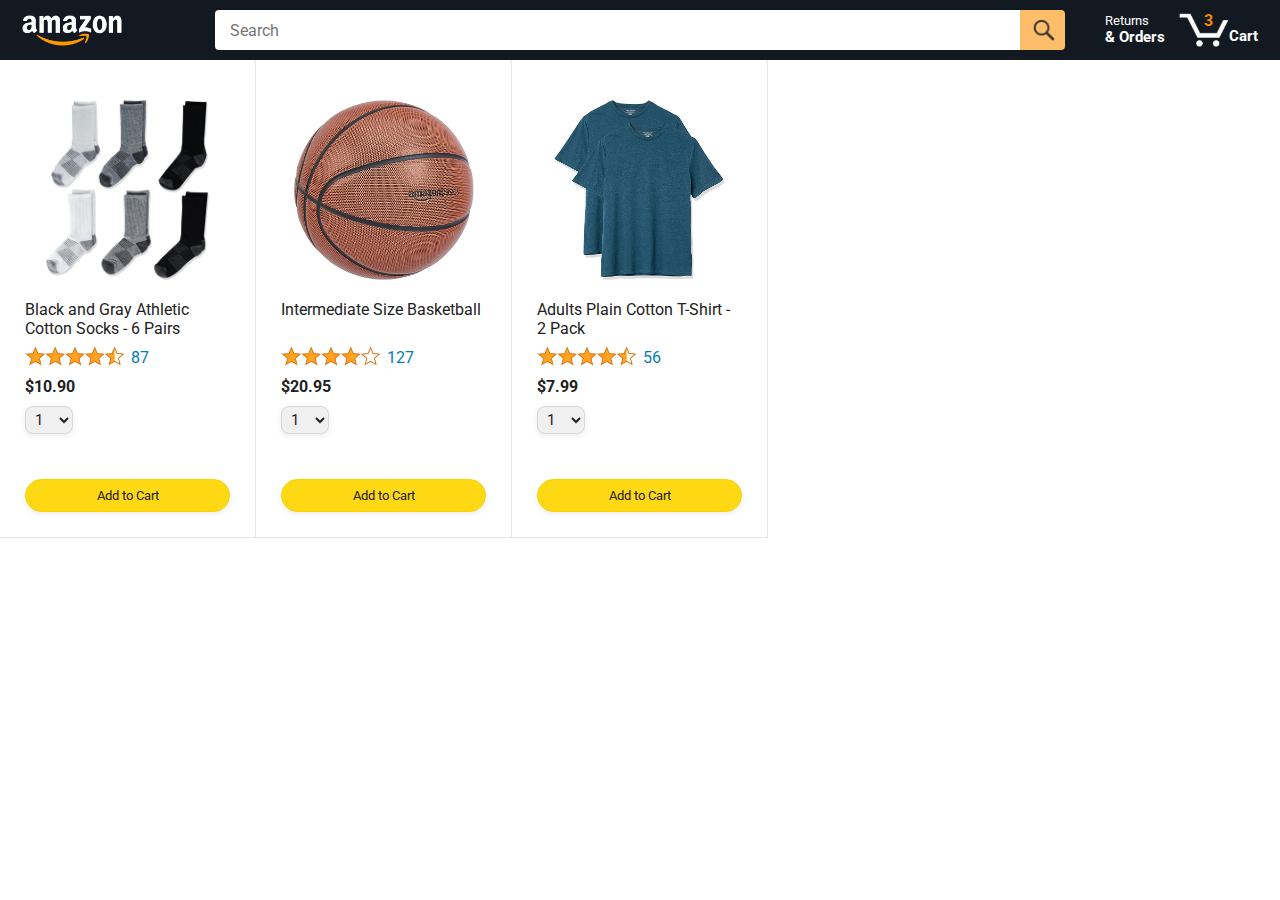
==== amazon.html @ 0a53bfe3 "Add the starting file" ====
<!DOCTYPE html>
<html>
  <head>
    <title>Amazon Project</title>

    <!-- This code is needed for responsive design to work.
      (Responsive design = make the website look good on
      smaller screen sizes like a phone or a tablet). -->
    <meta name="viewport" content="width=device-width, initial-scale=1">

    <!-- Load a font called Roboto from Google Fonts. -->
    <link rel="preconnect" href="https://f onts.googleapis.com">
    <link rel="preconnect" href="https://fonts.gstatic.com" crossorigin>
    <link href="https://fonts.googleapis.com/css2?family=Roboto:wght@400;500;700&display=swap" rel="stylesheet">

    <!-- Here are the CSS files for this page. -->
    <link rel="stylesheet" href="styles/shared/general.css">
    <link rel="stylesheet" href="styles/shared/amazon-header.css">
    <link rel="stylesheet" href="styles/pages/amazon.css">
  </head>
  <body>
    <div class="amazon-header">
      <div class="amazon-header-left-section">
        <a href="amazon.html" class="header-link">
          <img class="amazon-logo"
            src="images/amazon-logo-white.png">
          <img class="amazon-mobile-logo"
            src="images/amazon-mobile-logo-white.png">
        </a>
      </div>

      <div class="amazon-header-middle-section">
        <input class="search-bar" type="text" placeholder="Search">

        <button class="search-button">
          <img class="search-icon" src="images/icons/search-icon.png">
        </button>
      </div>

      <div class="amazon-header-right-section">
        <a class="orders-link header-link" href="orders.html">
          <span class="returns-text">Returns</span>
          <span class="orders-text">& Orders</span>
        </a>

        <a class="cart-link header-link" href="checkout.html">
          <img class="cart-icon" src="images/icons/cart-icon.png">
          <div class="cart-quantity">3</div>
          <div class="cart-text">Cart</div>
        </a>
      </div>
    </div>
    
    <div class="main">
      <div class="products-grid">
        <div class="product-container">
          <div class="product-image-container">
            <img class="product-image"
              src="images/products/athletic-cotton-socks-6-pairs.jpg">
          </div>

          <div class="product-name limit-text-to-2-lines">
            Black and Gray Athletic Cotton Socks - 6 Pairs
          </div>

          <div class="product-rating-container">
            <img class="product-rating-stars"
              src="images/ratings/rating-45.png">
            <div class="product-rating-count link-primary">
              87
            </div>
          </div>

          <div class="product-price">
            $10.90
          </div>

          <div class="product-quantity-container">
            <select>
              <option selected value="1">1</option>
              <option value="2">2</option>
              <option value="3">3</option>
              <option value="4">4</option>
              <option value="5">5</option>
              <option value="6">6</option>
              <option value="7">7</option>
              <option value="8">8</option>
              <option value="9">9</option>
              <option value="10">10</option>
            </select>
          </div>

          <div class="product-spacer"></div>

          <div class="added-to-cart">
            <img src="images/icons/checkmark.png">
            Added
          </div>

          <button class="add-to-cart-button button-primary">
            Add to Cart
          </button>
        </div>

        <div class="product-container">
          <div class="product-image-container">
            <img class="product-image"
              src="images/products/intermediate-composite-basketball.jpg">
          </div>

          <div class="product-name limit-text-to-2-lines">
            Intermediate Size Basketball
          </div>

          <div class="product-rating-container">
            <img class="product-rating-stars"
              src="images/ratings/rating-40.png">
            <div class="product-rating-count link-primary">
              127
            </div>
          </div>

          <div class="product-price">
            $20.95
          </div>

          <div class="product-quantity-container">
            <select>
              <option selected value="1">1</option>
              <option value="2">2</option>
              <option value="3">3</option>
              <option value="4">4</option>
              <option value="5">5</option>
              <option value="6">6</option>
              <option value="7">7</option>
              <option value="8">8</option>
              <option value="9">9</option>
              <option value="10">10</option>
            </select>
          </div>

          <div class="product-spacer"></div>

          <div class="added-to-cart">
            <img src="images/icons/checkmark.png">
            Added
          </div>

          <button class="add-to-cart-button button-primary">
            Add to Cart
          </button>
        </div>

        <div class="product-container">
          <div class="product-image-container">
            <img class="product-image"
              src="images/products/adults-plain-cotton-tshirt-2-pack-teal.jpg">
          </div>

          <div class="product-name limit-text-to-2-lines">
            Adults Plain Cotton T-Shirt - 2 Pack
          </div>

          <div class="product-rating-container">
            <img class="product-rating-stars"
              src="images/ratings/rating-45.png">
            <div class="product-rating-count link-primary">
              56
            </div>
          </div>

          <div class="product-price">
            $7.99
          </div>

          <div class="product-quantity-container">
            <select>
              <option selected value="1">1</option>
              <option value="2">2</option>
              <option value="3">3</option>
              <option value="4">4</option>
              <option value="5">5</option>
              <option value="6">6</option>
              <option value="7">7</option>
              <option value="8">8</option>
              <option value="9">9</option>
              <option value="10">10</option>
            </select>
          </div>

          <div class="product-spacer"></div>

          <div class="added-to-cart">
            <img src="images/icons/checkmark.png">
            Added
          </div>

          <button class="add-to-cart-button button-primary">
            Add to Cart
          </button>
        </div>
      </div>
    </div>
  </body>
</html>
---- styles/shared/general.css ----
body {
  font-family: Roboto, Arial;
  color: rgb(33, 33, 33);
  /* The <body> element has a default margin of 8px
     on all sides. This removes the default margins. */
  margin: 0;
}

/* <p> elements have a default margin on the top
   and bottom. This removes the default margins. */
p {
  margin: 0;
}

button {
  cursor: pointer;
}

select {
  cursor: pointer;
}

input, select, button {
  font-family: Roboto, Arial;
}

.button-primary {
  color: rgb(33, 33, 33);
  background-color: rgb(255, 216, 20);
  border: 1px solid rgb(252, 210, 0);
  border-radius: 8px;
  cursor: pointer;
  box-shadow: 0 2px 5px rgba(213, 217, 217, 0.5);
}

.button-primary:hover {
  background-color: rgb(247, 202, 0);
  border: 1px solid rgb(242, 194, 0);
}

.button-primary:active {
  background: rgb(255, 216, 20);
  border-color: rgb(252, 210, 0);
  box-shadow: none;
}

.button-secondary {
  color: rgb(33, 33, 33);
  background: white;
  border: 1px solid rgb(213, 217, 217);
  border-radius: 8px;
  cursor: pointer;
  box-shadow: 0 2px 5px rgba(213, 217, 217, 0.5);
}

.button-secondary:hover {
  background-color: rgb(247, 250, 250);
}

.button-secondary:active {
  background-color: rgb(237, 253, 255);
  box-shadow: none;
}

/* These styles will limit text to 2 lines. Anything
   beyond 2 lines will be replaced with "..."
   You can find this code by using an A.I. tool or by
   searching in Google.
   https://css-tricks.com/almanac/properties/l/line-clamp/ */
.limit-text-to-2-lines {
  display: -webkit-box;
  -webkit-line-clamp: 2;
  -webkit-box-orient: vertical;
  overflow: hidden;
}

.link-primary {
  color: rgb(1, 124, 182);
  cursor: pointer;
}

.link-primary:hover {
  color: rgb(196, 80, 0);
}

/* Styles for dropdown selectors. */
select {
  color: rgb(33, 33, 33);
  background-color: rgb(240, 240, 240);
  border: 1px solid rgb(213, 217, 217);
  border-radius: 8px;
  padding: 3px 5px;
  font-size: 15px;
  cursor: pointer;
  box-shadow: 0 2px 5px rgba(213, 217, 217, 0.5);
}

select:focus,
input:focus {
  outline: 2px solid rgb(255, 153, 0);
}
---- styles/shared/amazon-header.css ----
.amazon-header {
  background-color: rgb(19, 25, 33);
  color: white;
  padding-left: 15px;
  padding-right: 15px;

  display: flex;
  align-items: center;
  justify-content: space-between;

  position: fixed;
  top: 0;
  left: 0;
  right: 0;
  height: 60px;
}

.amazon-header-left-section {
  width: 180px;
}

@media (max-width: 800px) {
  .amazon-header-left-section {
    width: unset;
  }
}

.header-link {
  display: inline-block;
  padding: 6px;
  border-radius: 2px;
  cursor: pointer;
  text-decoration: none;
  border: 1px solid rgba(0, 0, 0, 0);
}

.header-link:hover {
  border: 1px solid white;
}

.amazon-logo {
  width: 100px;
  margin-top: 5px;
}

.amazon-mobile-logo {
  display: none;
}

@media (max-width: 575px) {
  .amazon-logo {
    display: none;
  }

  .amazon-mobile-logo {
    display: block;
    height: 35px;
    margin-top: 5px;
  }
}

.amazon-header-middle-section {
  flex: 1;
  max-width: 850px;
  margin-left: 10px;
  margin-right: 10px;
  display: flex;
}

.search-bar {
  flex: 1;
  width: 0;
  font-size: 16px;
  height: 38px;
  padding-left: 15px;
  border: none;
  border-top-left-radius: 4px;
  border-bottom-left-radius: 4px;
  border-top-right-radius: 0;
  border-bottom-right-radius: 0;
}

.search-button {
  background-color: rgb(254, 189, 105);
  border: none;
  width: 45px;
  height: 40px;
  border-top-right-radius: 4px;
  border-bottom-right-radius: 4px;
  flex-shrink: 0;
}

.search-icon {
  height: 22px;
  margin-left: 2px;
  margin-top: 3px;
}

.amazon-header-right-section {
  width: 180px;
  flex-shrink: 0;
  display: flex;
  justify-content: end;
}

.orders-link {
  color: white;
}

.returns-text {
  display: block;
  font-size: 13px;
}

.orders-text {
  display: block;
  font-size: 15px;
  font-weight: 700;
}

.cart-link {
  color: white;
  display: flex;
  align-items: center;
  position: relative;
}

.cart-icon {
  width: 50px;
}

.cart-text {
  margin-top: 12px;
  font-size: 15px;
  font-weight: 700;
}

.cart-quantity {
  color: rgb(240, 136, 4);
  font-size: 16px;
  font-weight: 700;

  position: absolute;
  top: 4px;
  left: 22px;
  
  width: 26px;
  text-align: center;
}
---- styles/pages/amazon.css ----
.main {
  margin-top: 60px;
}

.products-grid {
  display: grid;

  /* - In CSS Grid, 1fr means a column will take up the
       remaining space in the grid.
     - If we write 1fr 1fr ... 1fr; 8 times, this will
       divide the grid into 8 columns, each taking up an
       equal amount of the space.
     - repeat(8, 1fr); is a shortcut for repeating "1fr"
       8 times (instead of typing out "1fr" 8 times).
       repeat(...) is a special property that works with
       display: grid; */
  grid-template-columns: repeat(8, 1fr);
}

/* @media is used to create responsive design (making the
   website look good on any screen size). This @media
   means when the screen width is 2000px or less, we
   will divide the grid into 7 columns instead of 8. */
@media (max-width: 2000px) {
  .products-grid {
    grid-template-columns: repeat(7, 1fr);
  }
}

/* This @media means when the screen width is 1600px or
   less, we will divide the grid into 6 columns. */
@media (max-width: 1600px) {
  .products-grid {
    grid-template-columns: repeat(6, 1fr);
  }
}

@media (max-width: 1300px) {
  .products-grid {
    grid-template-columns: repeat(5, 1fr);
  }
}

@media (max-width: 1000px) {
  .products-grid {
    grid-template-columns: repeat(4, 1fr);
  }
}

@media (max-width: 800px) {
  .products-grid {
    grid-template-columns: repeat(3, 1fr);
  }
}

@media (max-width: 575px) {
  .products-grid {
    grid-template-columns: repeat(2, 1fr);
  }
}

@media (max-width: 450px) {
  .products-grid {
    grid-template-columns: 1fr;
  }
}

.product-container {
  padding-top: 40px;
  padding-bottom: 25px;
  padding-left: 25px;
  padding-right: 25px;

  border-right: 1px solid rgb(231, 231, 231);
  border-bottom: 1px solid rgb(231, 231, 231);

  display: flex;
  flex-direction: column;
}

.product-image-container {
  display: flex;
  justify-content: center;
  align-items: center;

  height: 180px;
  margin-bottom: 20px;
}

.product-image {
  /* Images will overflow their container by default. To
    prevent this, we set max-width and max-height to 100%
    so they stay inside their container. */
  max-width: 100%;
  max-height: 100%;
}

.product-name {
  height: 40px;
  margin-bottom: 5px;
}

.product-rating-container {
  display: flex;
  align-items: center;
  margin-bottom: 10px;
}

.product-rating-stars {
  width: 100px;
  margin-right: 6px;
}

.product-rating-count {
  color: rgb(1, 124, 182);
  cursor: pointer;
  margin-top: 3px;
}

.product-price {
  font-weight: 700;
  margin-bottom: 10px;
}

.product-quantity-container {
  margin-bottom: 17px;
}

.product-spacer {
  flex: 1;
}

.added-to-cart {
  color: rgb(6, 125, 98);
  font-size: 16px;

  display: flex;
  align-items: center;
  margin-bottom: 8px;

  /* At first, the "Added to cart" message will
     be invisible. Use JavaScript to change the
     opacity and make it visible. */
  opacity: 0;
}

.added-to-cart img {
  height: 20px;
  margin-right: 5px;
}

.add-to-cart-button {
  width: 100%;
  padding: 8px;
  border-radius: 50px;
}
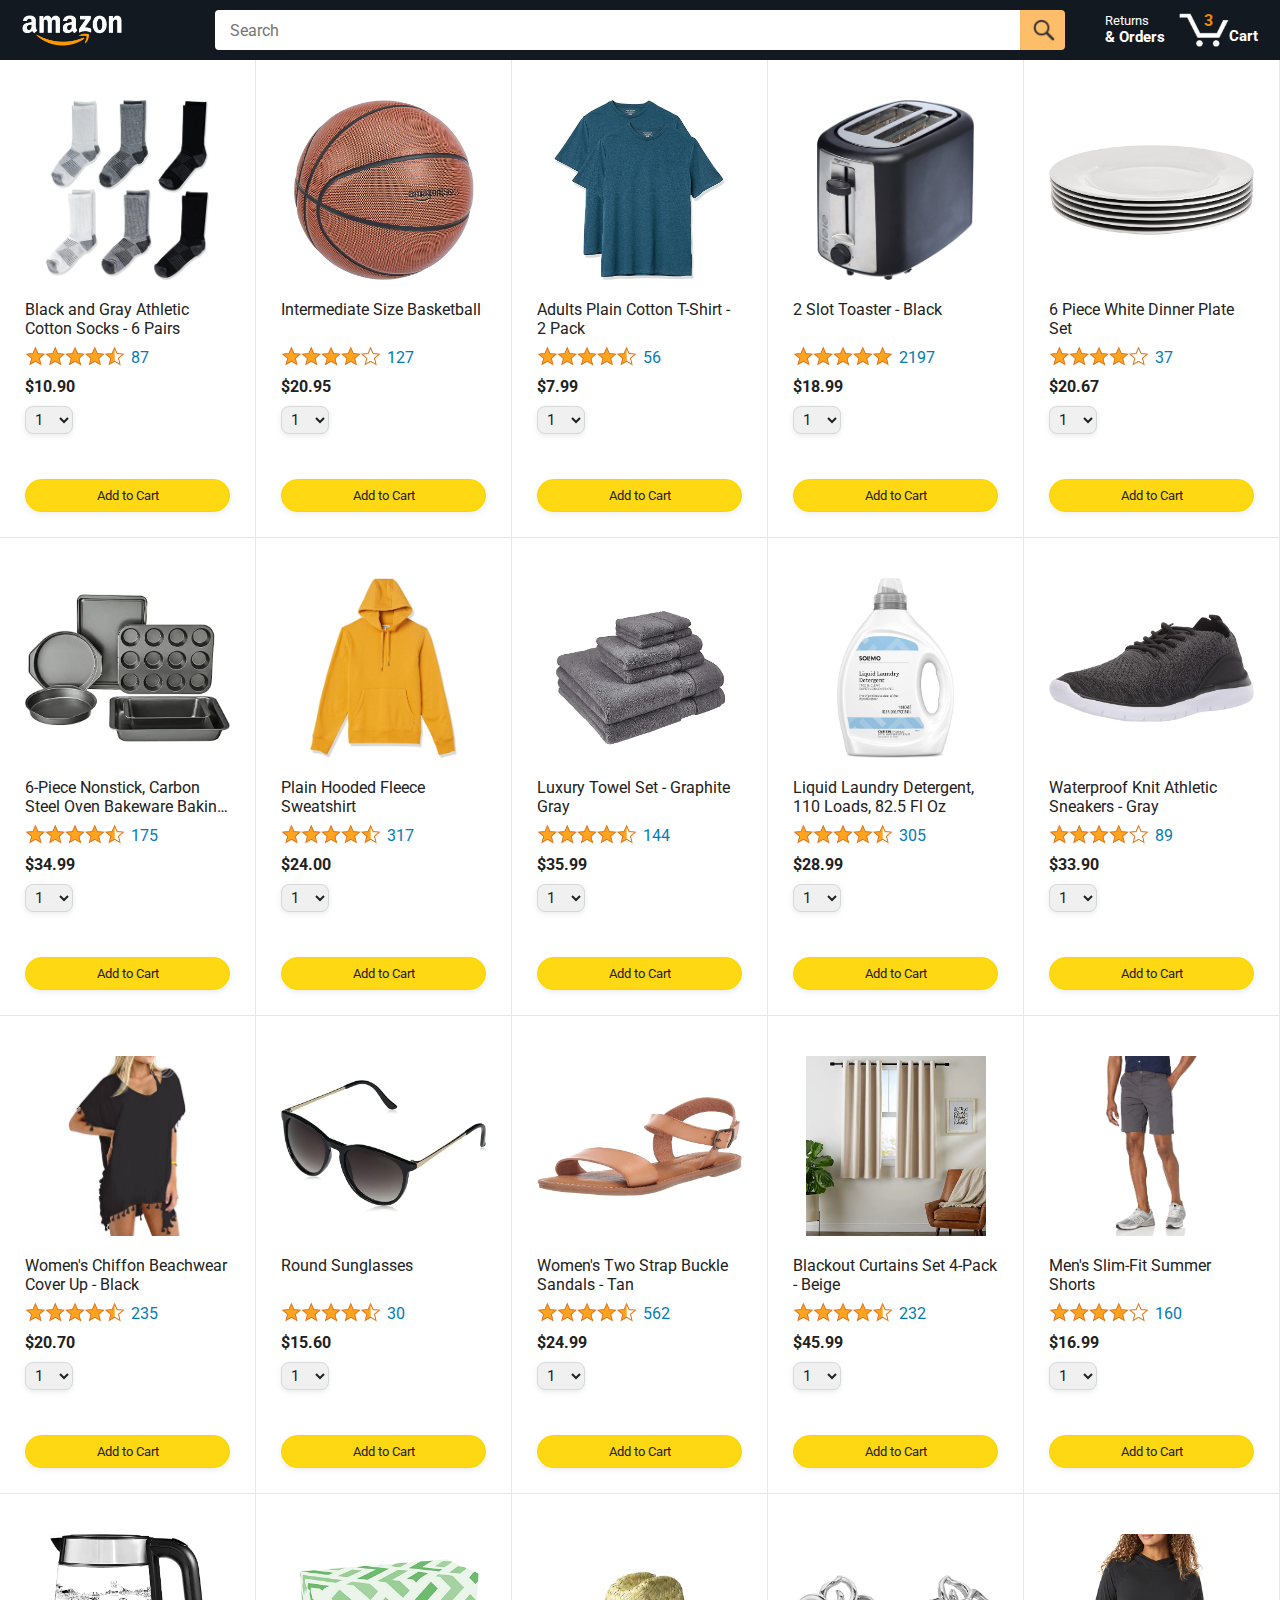
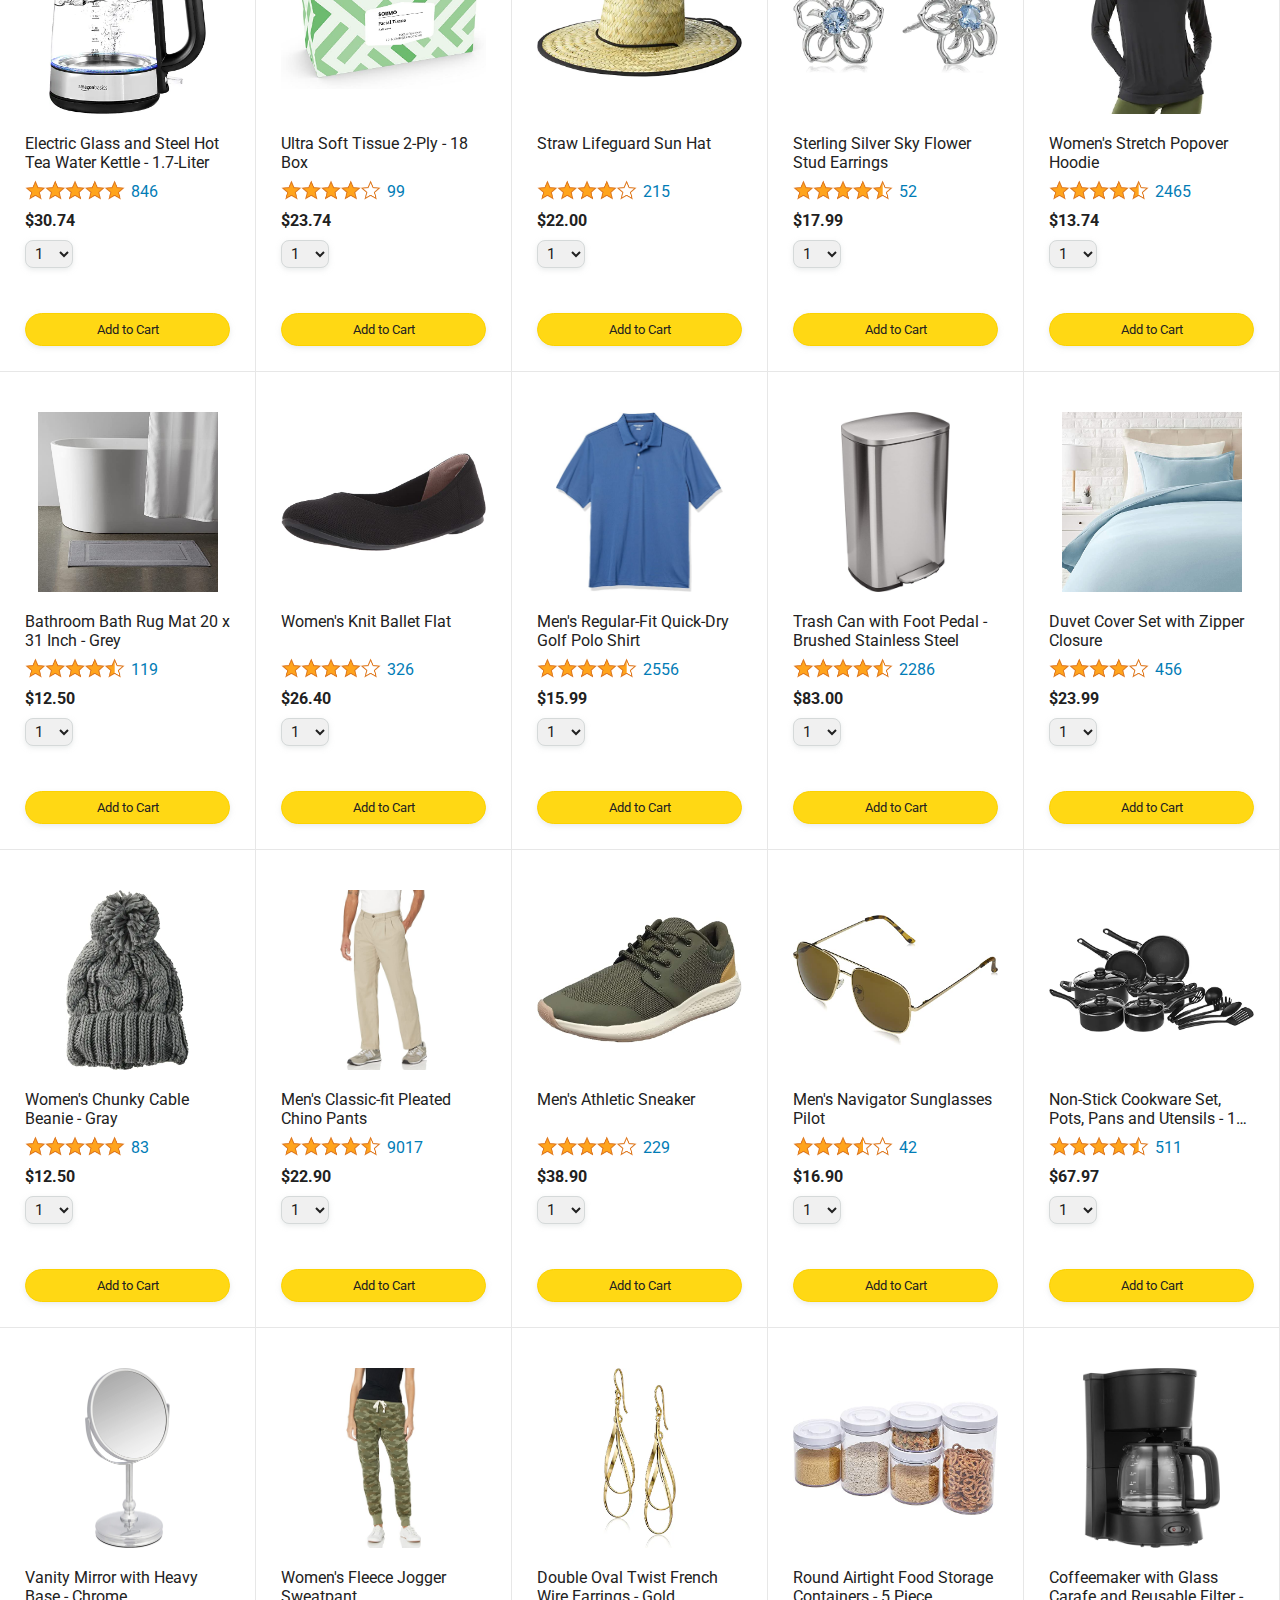
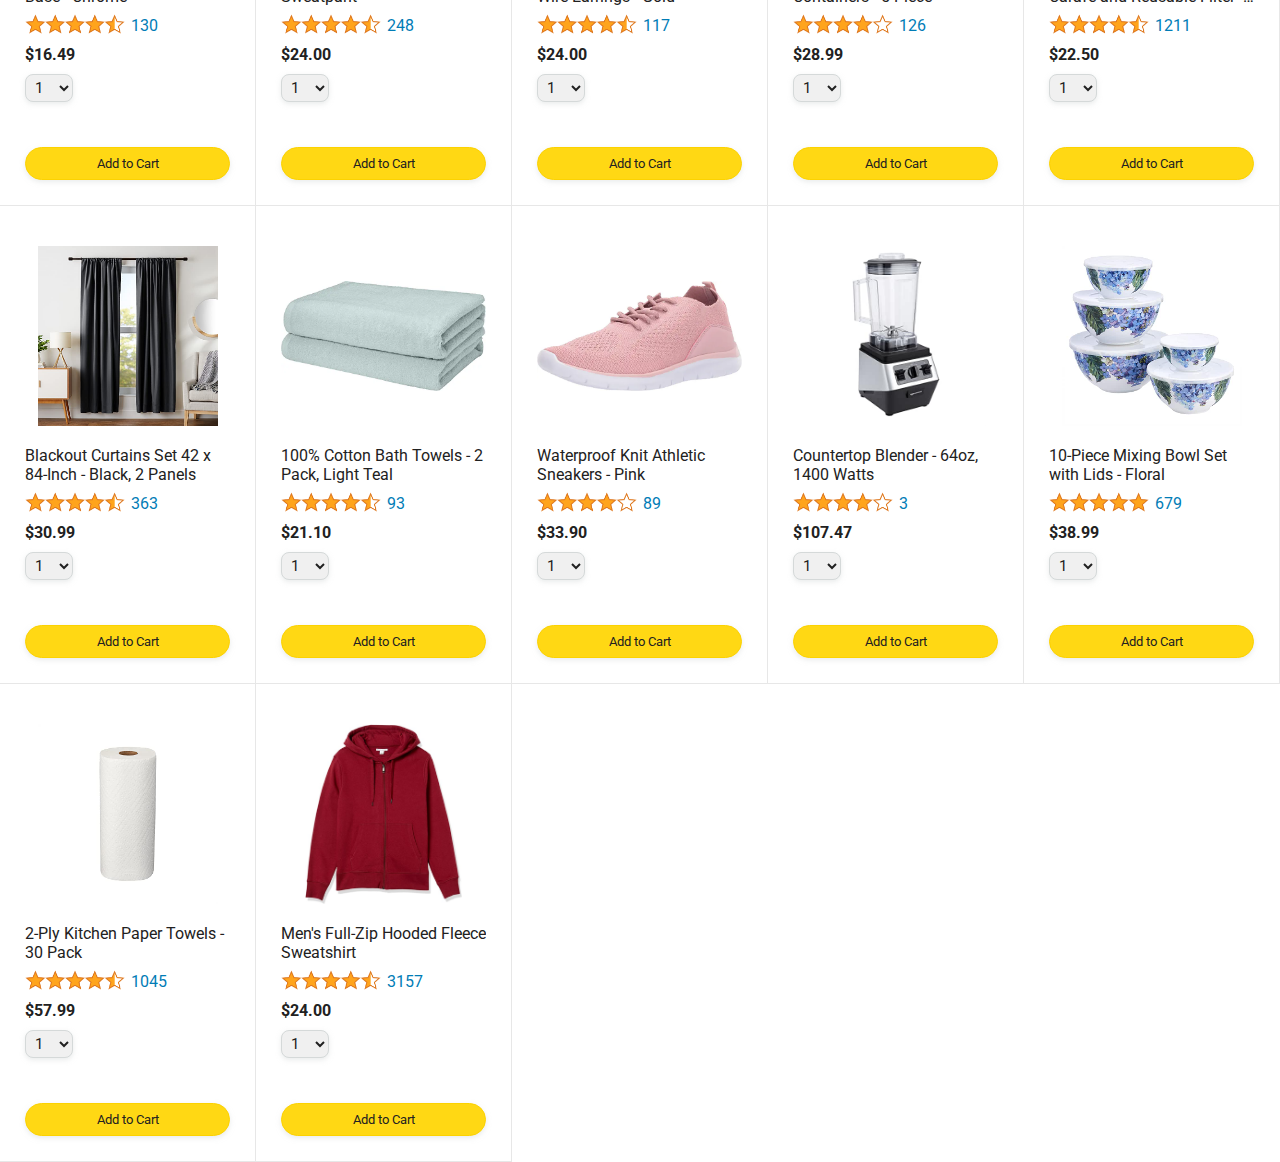
==== commit 55bbc795: "Use products.js file" ====
--- a/amazon.html
+++ b/amazon.html
@@ -52,154 +52,10 @@
     </div>
     
     <div class="main">
-      <div class="products-grid">
-        <div class="product-container">
-          <div class="product-image-container">
-            <img class="product-image"
-              src="images/products/athletic-cotton-socks-6-pairs.jpg">
-          </div>
-
-          <div class="product-name limit-text-to-2-lines">
-            Black and Gray Athletic Cotton Socks - 6 Pairs
-          </div>
-
-          <div class="product-rating-container">
-            <img class="product-rating-stars"
-              src="images/ratings/rating-45.png">
-            <div class="product-rating-count link-primary">
-              87
-            </div>
-          </div>
-
-          <div class="product-price">
-            $10.90
-          </div>
-
-          <div class="product-quantity-container">
-            <select>
-              <option selected value="1">1</option>
-              <option value="2">2</option>
-              <option value="3">3</option>
-              <option value="4">4</option>
-              <option value="5">5</option>
-              <option value="6">6</option>
-              <option value="7">7</option>
-              <option value="8">8</option>
-              <option value="9">9</option>
-              <option value="10">10</option>
-            </select>
-          </div>
-
-          <div class="product-spacer"></div>
-
-          <div class="added-to-cart">
-            <img src="images/icons/checkmark.png">
-            Added
-          </div>
-
-          <button class="add-to-cart-button button-primary">
-            Add to Cart
-          </button>
-        </div>
-
-        <div class="product-container">
-          <div class="product-image-container">
-            <img class="product-image"
-              src="images/products/intermediate-composite-basketball.jpg">
-          </div>
-
-          <div class="product-name limit-text-to-2-lines">
-            Intermediate Size Basketball
-          </div>
-
-          <div class="product-rating-container">
-            <img class="product-rating-stars"
-              src="images/ratings/rating-40.png">
-            <div class="product-rating-count link-primary">
-              127
-            </div>
-          </div>
-
-          <div class="product-price">
-            $20.95
-          </div>
-
-          <div class="product-quantity-container">
-            <select>
-              <option selected value="1">1</option>
-              <option value="2">2</option>
-              <option value="3">3</option>
-              <option value="4">4</option>
-              <option value="5">5</option>
-              <option value="6">6</option>
-              <option value="7">7</option>
-              <option value="8">8</option>
-              <option value="9">9</option>
-              <option value="10">10</option>
-            </select>
-          </div>
-
-          <div class="product-spacer"></div>
-
-          <div class="added-to-cart">
-            <img src="images/icons/checkmark.png">
-            Added
-          </div>
-
-          <button class="add-to-cart-button button-primary">
-            Add to Cart
-          </button>
-        </div>
-
-        <div class="product-container">
-          <div class="product-image-container">
-            <img class="product-image"
-              src="images/products/adults-plain-cotton-tshirt-2-pack-teal.jpg">
-          </div>
-
-          <div class="product-name limit-text-to-2-lines">
-            Adults Plain Cotton T-Shirt - 2 Pack
-          </div>
-
-          <div class="product-rating-container">
-            <img class="product-rating-stars"
-              src="images/ratings/rating-45.png">
-            <div class="product-rating-count link-primary">
-              56
-            </div>
-          </div>
-
-          <div class="product-price">
-            $7.99
-          </div>
-
-          <div class="product-quantity-container">
-            <select>
-              <option selected value="1">1</option>
-              <option value="2">2</option>
-              <option value="3">3</option>
-              <option value="4">4</option>
-              <option value="5">5</option>
-              <option value="6">6</option>
-              <option value="7">7</option>
-              <option value="8">8</option>
-              <option value="9">9</option>
-              <option value="10">10</option>
-            </select>
-          </div>
-
-          <div class="product-spacer"></div>
-
-          <div class="added-to-cart">
-            <img src="images/icons/checkmark.png">
-            Added
-          </div>
-
-          <button class="add-to-cart-button button-primary">
-            Add to Cart
-          </button>
-        </div>
+      <div class="products-grid js-products-grid">  
       </div>
     </div>
+    <script src="data/products.js"></script>
+    <script src="scripts/amazon.js"></script>
   </body>
 </html>
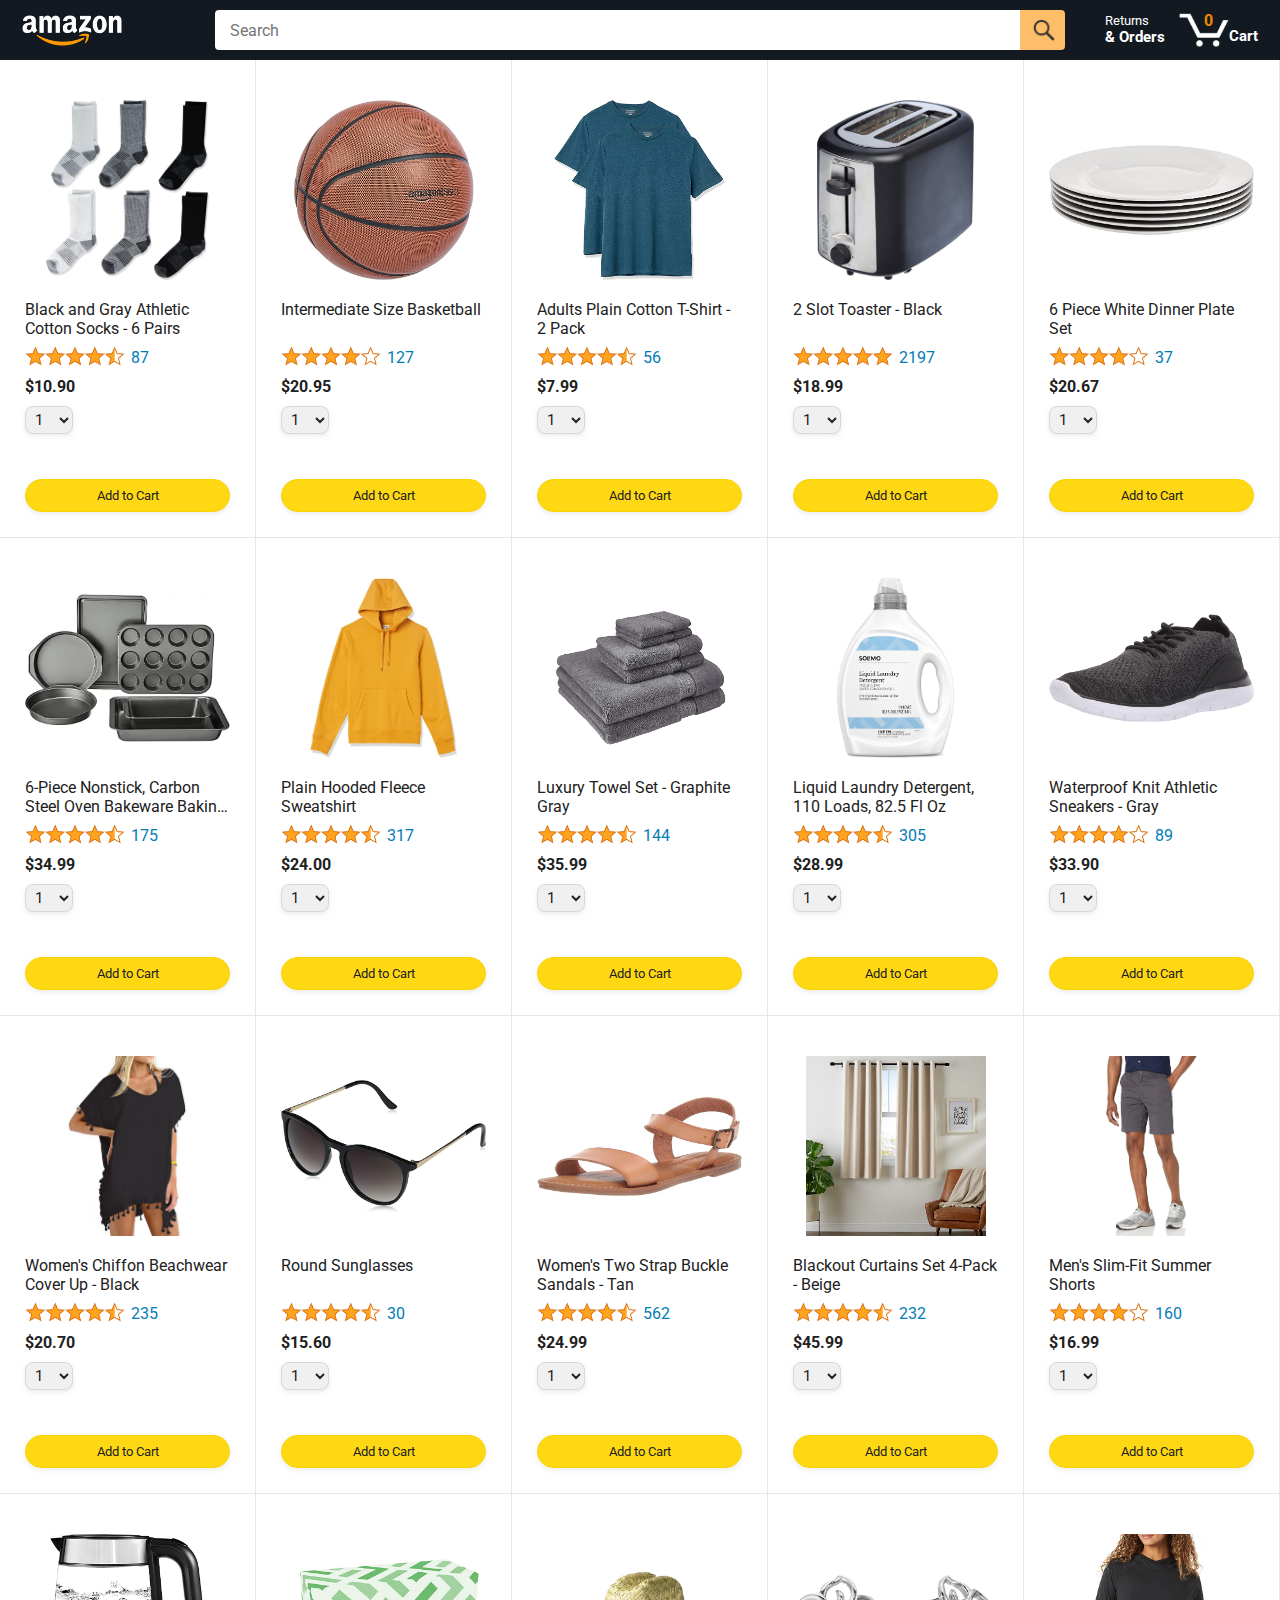
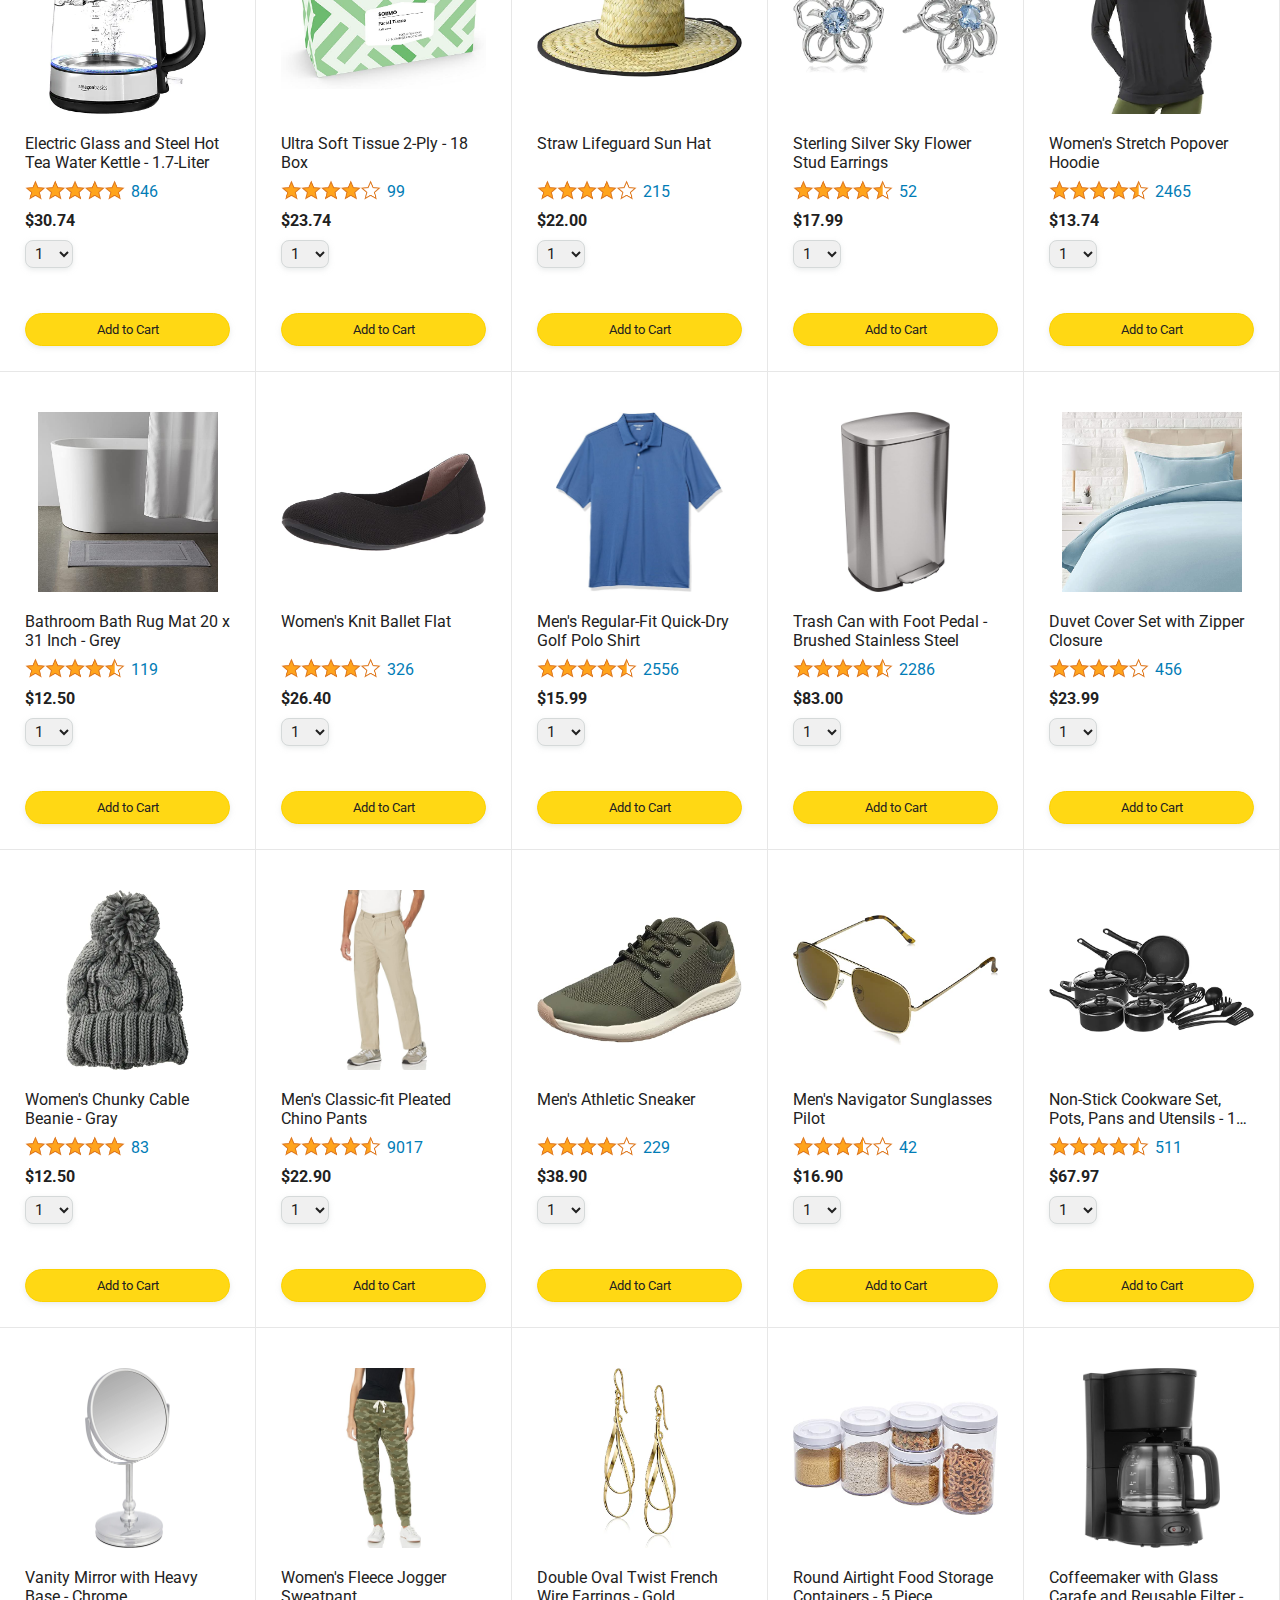
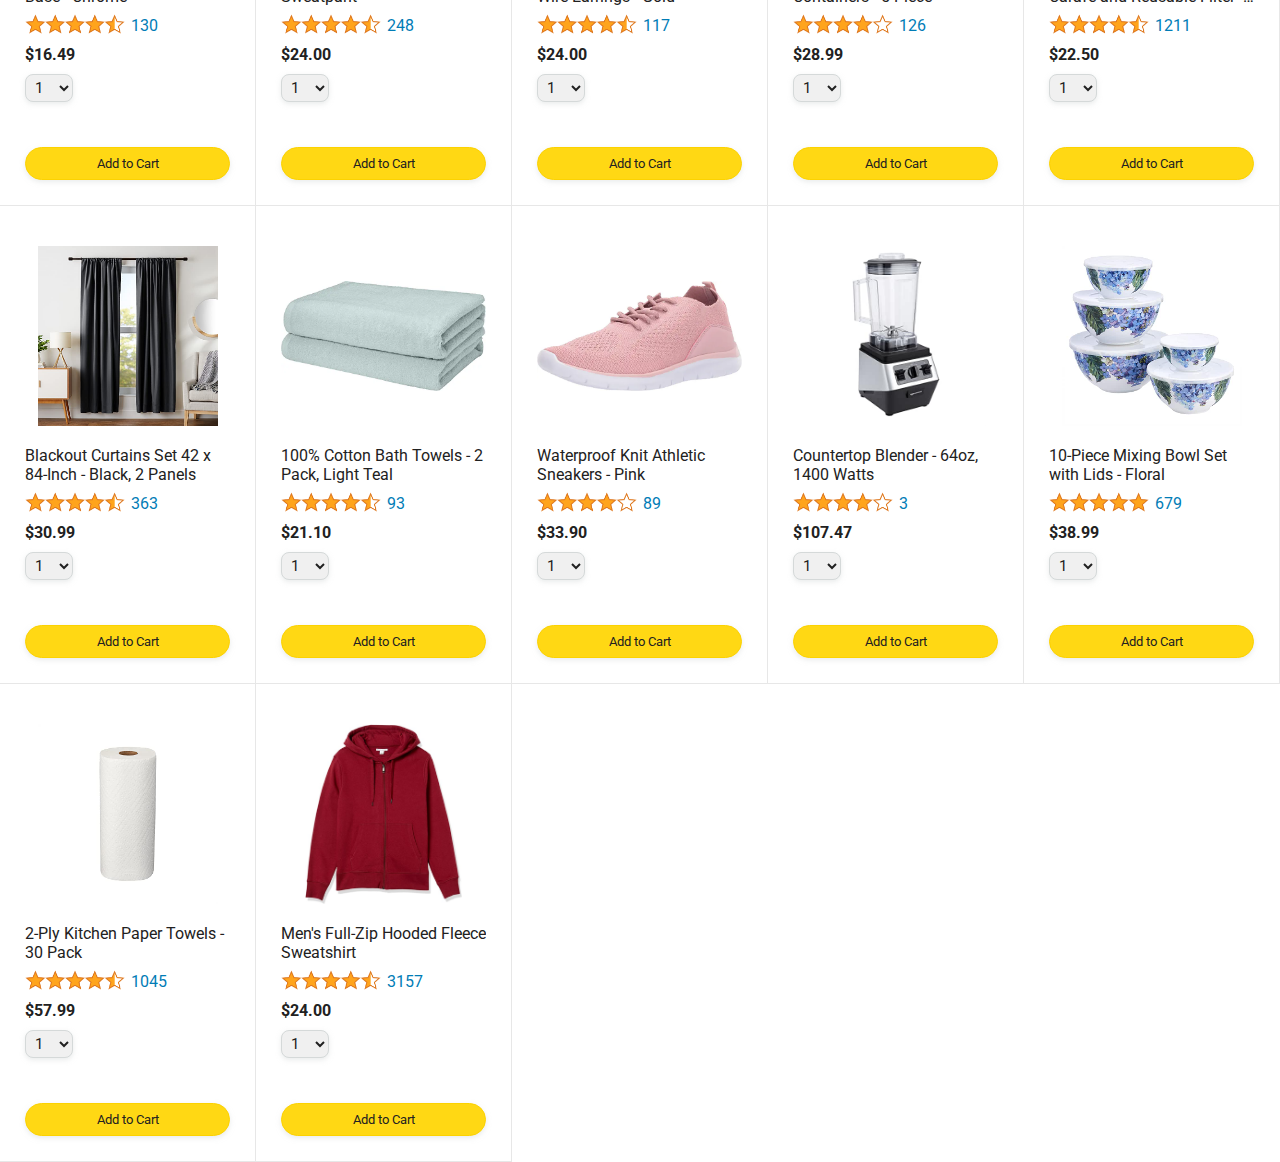
==== commit aa246f32: "Make the cart quantity ineractive" ====
--- a/amazon.html
+++ b/amazon.html
@@ -45,7 +45,7 @@
 
         <a class="cart-link header-link" href="checkout.html">
           <img class="cart-icon" src="images/icons/cart-icon.png">
-          <div class="cart-quantity">3</div>
+          <div class="cart-quantity js-cart-quantity">0</div>
           <div class="cart-text">Cart</div>
         </a>
       </div>
@@ -55,6 +55,7 @@
       <div class="products-grid js-products-grid">  
       </div>
     </div>
+    <script src="data/cart.js"></script>
     <script src="data/products.js"></script>
     <script src="scripts/amazon.js"></script>
   </body>
